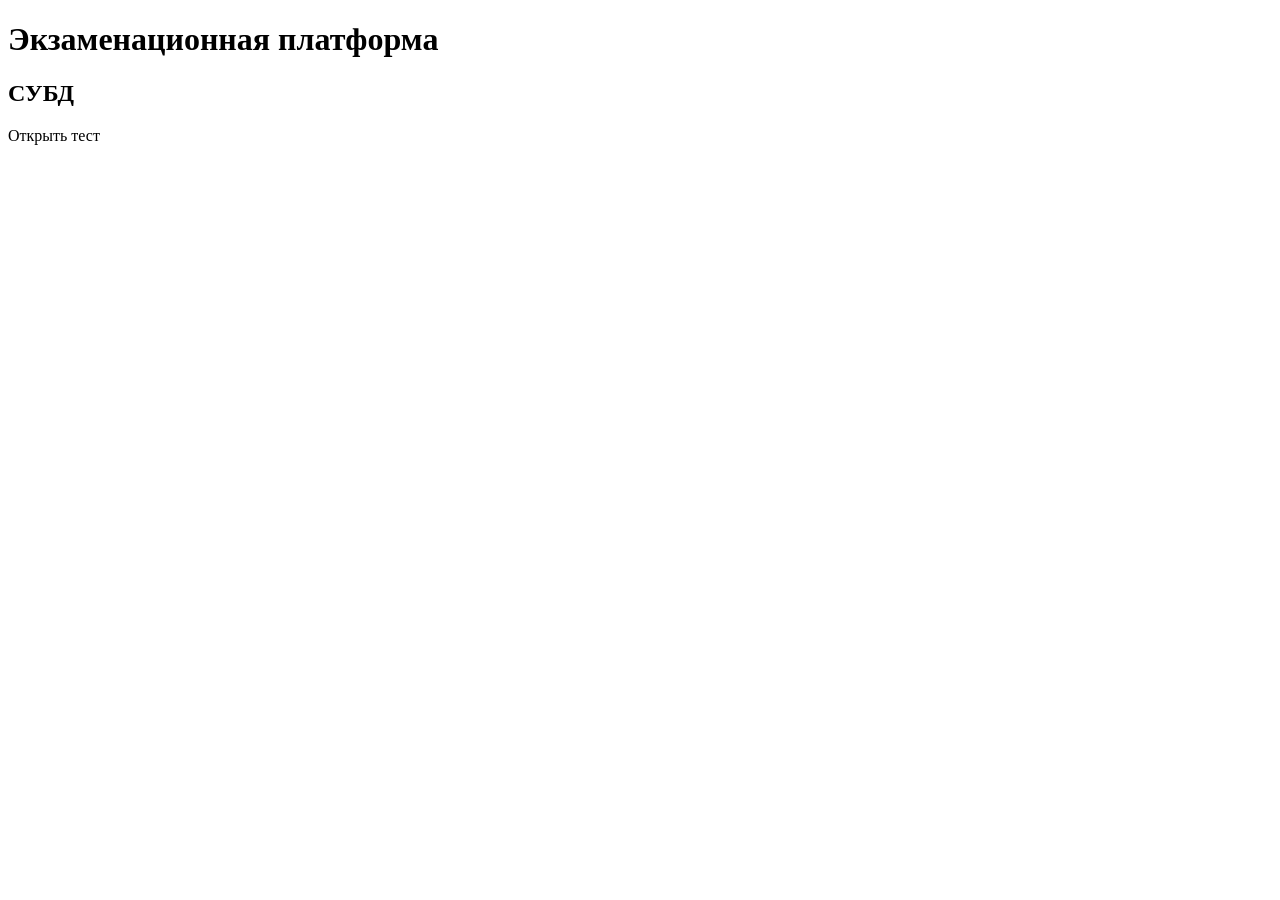
==== index.html @ c03a5b3b "Add files via upload" ====
<!DOCTYPE html>
<html lang="ru"><head>
<meta charset="UTF-8">
<title>Экзаменационная платформа</title>
<link rel="stylesheet" href="css/style.css">
</head><body>
<div class="container">
<h1>Экзаменационная платформа</h1>
<div class="card-box" onclick="location.href='tests/dbms/test.html'">
<h2>СУБД</h2><p>Открыть тест</p>
</div>
</div>
</body></html>
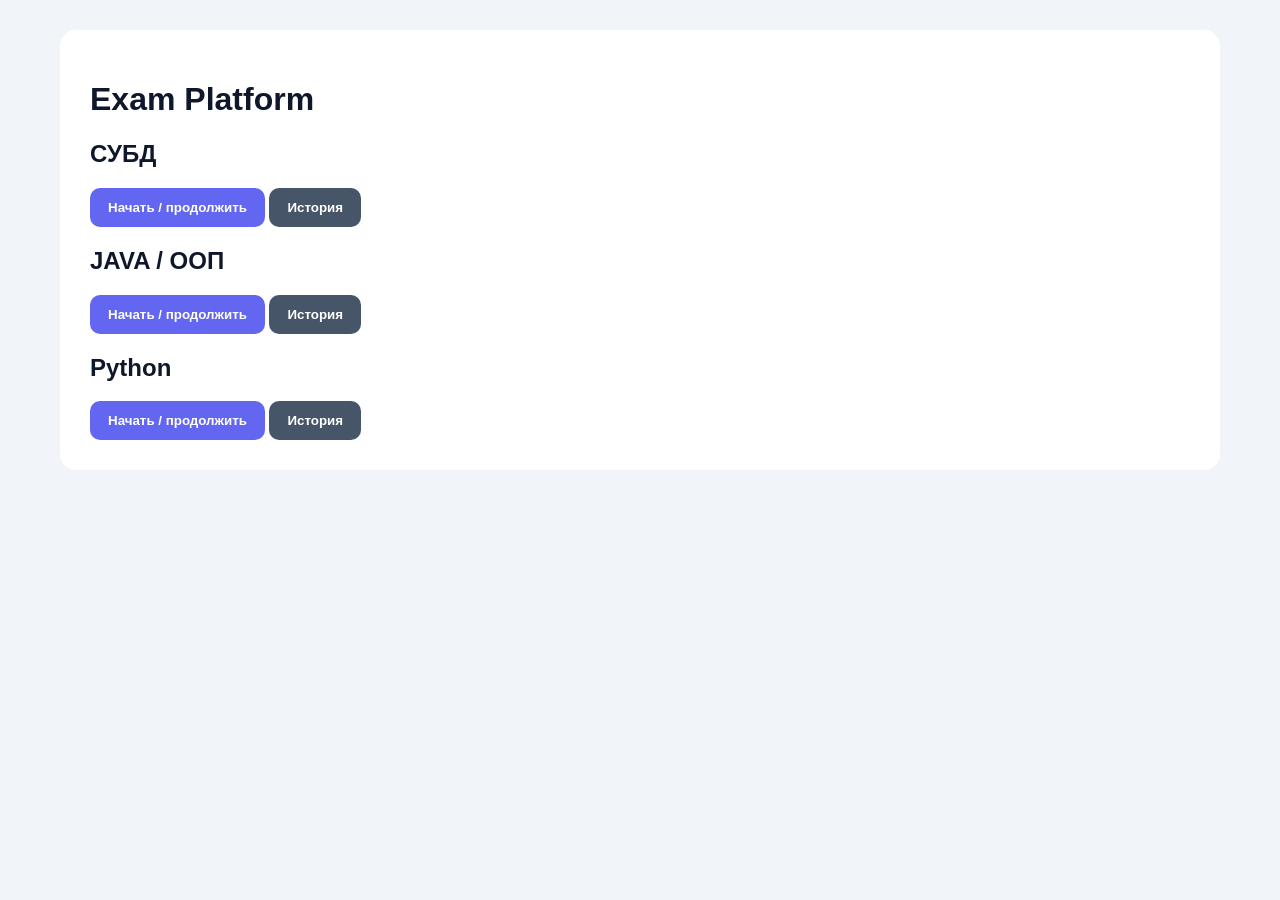
==== commit 1fb29978: "Add files via upload" ====
--- a/index.html
+++ b/index.html
@@ -1,14 +1,41 @@
+<!DOCTYPE html>
+<html lang="ru">
+<head>
+  <meta charset="UTF-8">
+  <title>Exam Platform</title>
+  <link rel="stylesheet" href="css/style.css">
+</head>
+<body>
+  <div class="container">
+    <h1>Exam Platform</h1>
 
-<!DOCTYPE html>
-<html lang="ru"><head>
-<meta charset="UTF-8">
-<title>Экзаменационная платформа</title>
-<link rel="stylesheet" href="css/style.css">
-</head><body>
-<div class="container">
-<h1>Экзаменационная платформа</h1>
-<div class="card-box" onclick="location.href='tests/dbms/test.html'">
-<h2>СУБД</h2><p>Открыть тест</p>
-</div>
-</div>
-</body></html>
+    <div class="card">
+      <h2>СУБД</h2>
+      <div class="actions-row">
+        <button onclick="openTest('dbms')">Начать / продолжить</button>
+        <button class="secondary" onclick="openHistory('dbms')">История</button>
+      </div>
+    </div>
+
+    <div class="card">
+      <h2>JAVA / ООП</h2>
+      <div class="actions-row">
+        <button onclick="openTest('java')">Начать / продолжить</button>
+        <button class="secondary" onclick="openHistory('java')">История</button>
+      </div>
+    </div>
+
+    <!-- ДОБАВЛЕННЫЙ БЛОК PYTHON -->
+    <div class="card">
+      <h2>Python</h2>
+      <div class="actions-row">
+        <button onclick="openTest('python')">Начать / продолжить</button>
+        <button class="secondary" onclick="openHistory('python')">История</button>
+      </div>
+    </div>
+
+  </div>
+
+  <script src="js/menu.js"></script>
+</body>
+</html>
--- a/css/style.css
+++ b/css/style.css
@@ -0,0 +1,53 @@
+
+body {
+  margin: 0;
+  font-family: Segoe UI, Arial, sans-serif;
+  background: #f1f5f9;
+  color: #0f172a;
+}
+.container {
+  max-width: 1100px;
+  margin: 30px auto;
+  background: #fff;
+  padding: 30px;
+  border-radius: 16px;
+}
+.card-box {
+  border: 1px solid #e5e7eb;
+  border-radius: 14px;
+  padding: 20px;
+  margin-bottom: 16px;
+}
+.question { font-weight: 700; margin-bottom: 16px; }
+.options { display: grid; grid-template-columns: repeat(2,1fr); gap: 12px; }
+.option {
+  padding: 14px;
+  border-radius: 10px;
+  border: 1px solid #e5e7eb;
+  cursor: pointer;
+}
+.option.locked { cursor: default; opacity: .85 }
+.option.selected { border-color: #6366f1; }
+.option.correct { background:#dcfce7; border-color:#22c55e; }
+.option.wrong { background:#fee2e2; border-color:#ef4444; }
+.explanation {
+  margin-top: 14px;
+  padding: 14px;
+  border-radius: 10px;
+  background: #f8fafc;
+}
+button {
+  padding: 12px 18px;
+  border-radius: 10px;
+  border: none;
+  cursor: pointer;
+  background: #6366f1;
+  color: #fff;
+  font-weight: 600;
+}
+button.secondary { background:#475569 }
+.nav { display:flex; flex-wrap:wrap; gap:6px; margin-bottom:20px }
+.nav button { width:32px; height:32px; padding:0 }
+.nav button.answered { background:#22c55e }
+.bad { color:#dc2626; font-weight:600 }
+.good { color:#16a34a; font-weight:600 }
